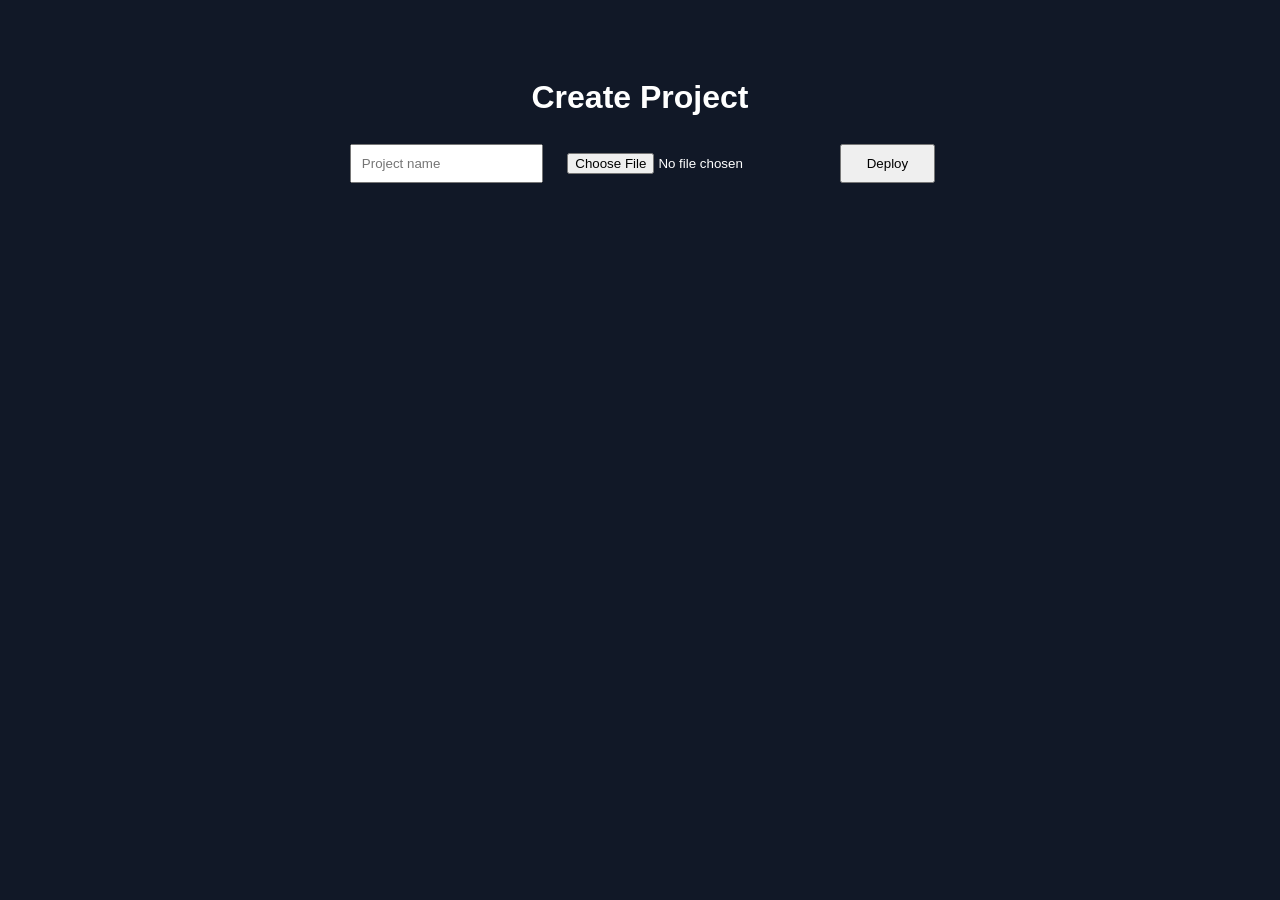
==== templates/create.html @ a61761f2 "Create create.html" ====
<!DOCTYPE html>

<html>

<head>

<link rel="stylesheet" href="/static/style.css">

</head>


<body>


<div class="box">


<h1>
Create Project
</h1>


<form method="post"
enctype="multipart/form-data">


<input
name="name"
placeholder="Project name"
>


<input
type="file"
name="file"
>


<button>
Deploy
</button>


</form>


</div>


</body>

</html>
---- static/style.css ----
body{

	background:#111827;

	color:white;

	font-family:Arial;

	text-align:center;

	padding:50px;

}


a{

	color:#38bdf8;

	font-size:20px;

	margin:10px;

}


input{

	padding:10px;

	margin:5px;

}


button{

	padding:10px 25px;

	cursor:pointer;

}
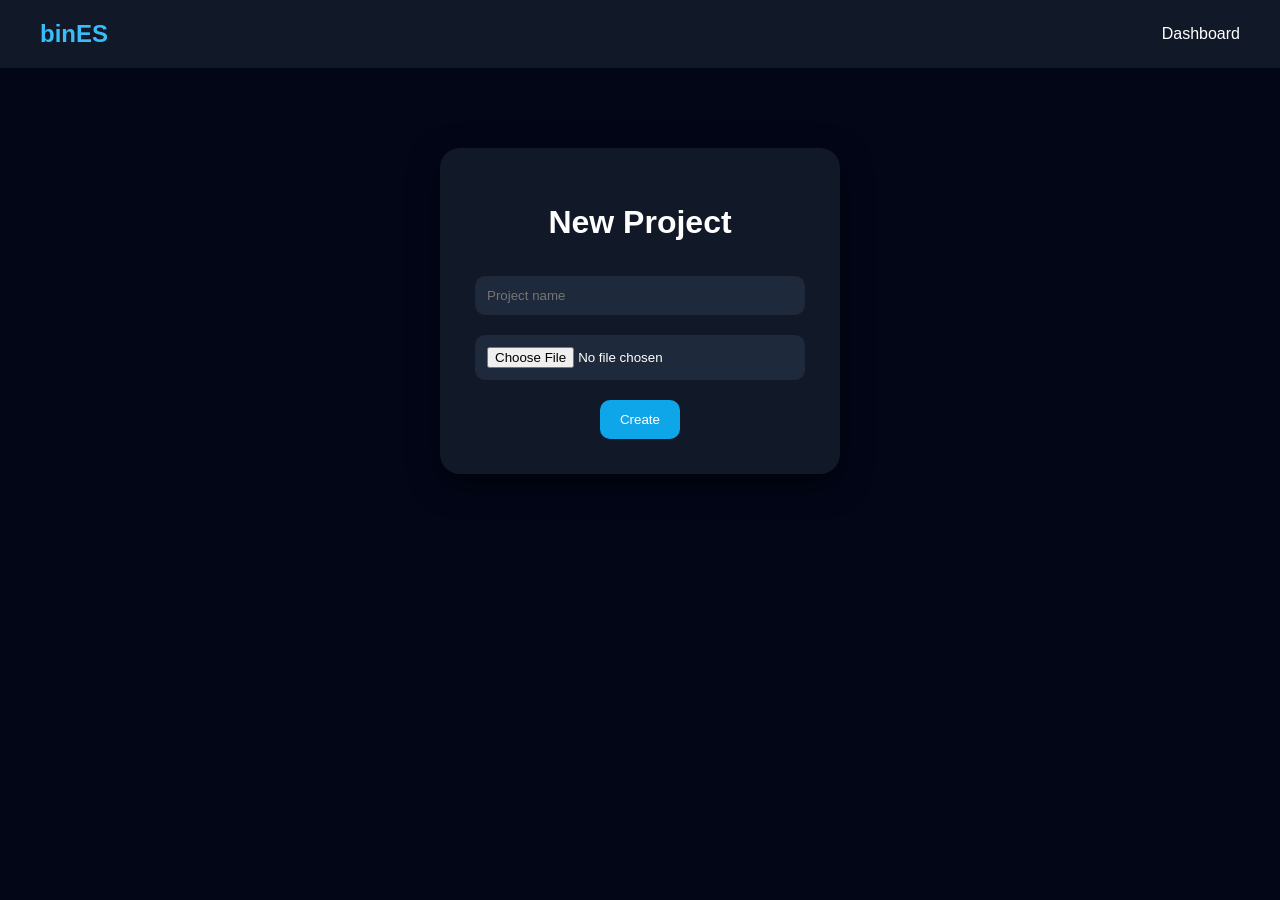
==== commit 332c489b: "Update create.html" ====
--- a/templates/create.html
+++ b/templates/create.html
@@ -1,52 +1,38 @@
 <!DOCTYPE html>
-
 <html>
 
 <head>
-
+<title>Create Project</title>
 <link rel="stylesheet" href="/static/style.css">
-
 </head>
 
+<body>
 
-<body>
+<nav>
+<h2>binES</h2>
+<a href="/dashboard">Dashboard</a>
+</nav>
 
 
 <div class="box">
 
-
 <h1>
-Create Project
+New Project
 </h1>
 
+<form method="post" enctype="multipart/form-data">
 
-<form method="post"
-enctype="multipart/form-data">
+<input name="name" placeholder="Project name" required>
 
-
-<input
-name="name"
-placeholder="Project name"
->
-
-
-<input
-type="file"
-name="file"
->
-
+<input type="file" name="file">
 
 <button>
-Deploy
+Create
 </button>
-
 
 </form>
 
-
 </div>
 
-
 </body>
-
 </html>
--- a/static/style.css
+++ b/static/style.css
@@ -1,42 +1,170 @@
-body{
-
-	background:#111827;
-
-	color:white;
-
-	font-family:Arial;
-
-	text-align:center;
-
-	padding:50px;
-
+*{
+	box-sizing:border-box;
+	font-family:Arial,sans-serif;
 }
 
+body{
+	margin:0;
+	background:#020617;
+	color:white;
+}
+
+nav{
+	display:flex;
+	justify-content:space-between;
+	align-items:center;
+	padding:20px 40px;
+	background:#111827;
+}
+
+nav h2{
+	margin:0;
+	color:#38bdf8;
+}
+
+nav a{
+	color:white;
+	text-decoration:none;
+	margin-left:20px;
+}
+
+.container{
+	width:90%;
+	max-width:1000px;
+	margin:40px auto;
+}
+
+.box{
+	width:400px;
+	max-width:90%;
+	margin:80px auto;
+	background:#111827;
+	padding:35px;
+	border-radius:20px;
+	box-shadow:0 10px 30px #0008;
+	text-align:center;
+}
+
+h1{
+	margin-bottom:25px;
+}
+
+input{
+	width:100%;
+	padding:12px;
+	margin:10px 0;
+	border:none;
+	border-radius:10px;
+	background:#1e293b;
+	color:white;
+}
+
+button,.btn{
+	display:inline-block;
+	padding:12px 20px;
+	background:#0ea5e9;
+	color:white;
+	border:none;
+	border-radius:10px;
+	text-decoration:none;
+	cursor:pointer;
+	margin-top:10px;
+}
+
+button:hover,.btn:hover{
+	background:#0284c7;
+}
+
+.projects{
+	display:grid;
+	grid-template-columns:repeat(auto-fit,minmax(280px,1fr));
+	gap:20px;
+	margin-top:30px;
+}
+
+.card{
+	background:#111827;
+	padding:25px;
+	border-radius:20px;
+	box-shadow:0 10px 25px #0006;
+}
+
+.card h2{
+	margin-top:0;
+}
+
+.status{
+	color:#22c55e;
+	font-weight:bold;
+}
+
+.delete{
+	display:inline-block;
+	margin-top:15px;
+	color:#ef4444;
+	text-decoration:none;
+}
+
+.log{
+	background:#000;
+	padding:20px;
+	border-radius:15px;
+	margin-top:25px;
+	overflow:auto;
+}
+
+.log pre{
+	color:#22c55e;
+	font-family:monospace;
+}
+
+.avatar{
+	width:120px;
+	height:120px;
+	border-radius:50%;
+	object-fit:cover;
+	margin:20px;
+	border:3px solid #38bdf8;
+}
+
+.profile{
+	background:#111827;
+	padding:30px;
+	border-radius:20px;
+	text-align:center;
+}
+
+.file{
+	background:#1e293b;
+	padding:15px;
+	border-radius:10px;
+	margin:15px 0;
+}
+
+.loading{
+	width:100%;
+	height:15px;
+	background:#1e293b;
+	border-radius:10px;
+	overflow:hidden;
+}
+
+.loading div{
+	height:100%;
+	width:50%;
+	background:#38bdf8;
+	animation:load 2s infinite;
+}
+
+@keyframes load{
+	0%{
+		transform:translateX(-100%);
+	}
+	100%{
+		transform:translateX(200%);
+	}
+}
 
 a{
-
 	color:#38bdf8;
-
-	font-size:20px;
-
-	margin:10px;
-
 }
-
-
-input{
-
-	padding:10px;
-
-	margin:5px;
-
-}
-
-
-button{
-
-	padding:10px 25px;
-
-	cursor:pointer;
-
-}
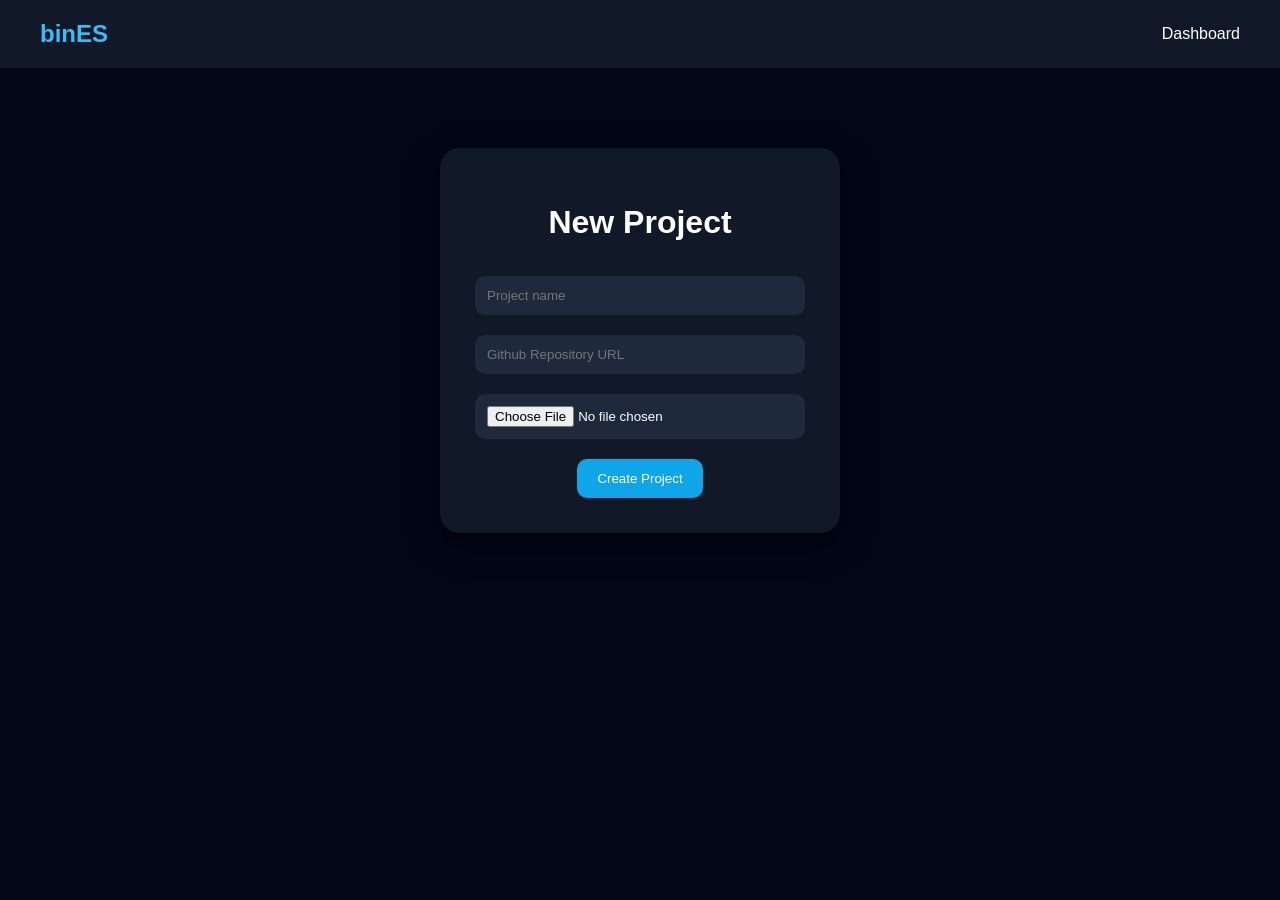
==== commit 5c26ed36: "Update create.html" ====
--- a/templates/create.html
+++ b/templates/create.html
@@ -2,37 +2,80 @@
 <html>
 
 <head>
-<title>Create Project</title>
+
+<title>Create Project - binES</title>
+
 <link rel="stylesheet" href="/static/style.css">
+
 </head>
+
 
 <body>
 
+
 <nav>
-<h2>binES</h2>
-<a href="/dashboard">Dashboard</a>
+
+<h2>
+binES
+</h2>
+
+
+<a href="/dashboard">
+Dashboard
+</a>
+
 </nav>
 
 
+
 <div class="box">
+
 
 <h1>
 New Project
 </h1>
 
+
+
 <form method="post" enctype="multipart/form-data">
 
-<input name="name" placeholder="Project name" required>
 
-<input type="file" name="file">
+
+<input
+name="name"
+placeholder="Project name"
+required
+>
+
+
+
+<input
+name="github"
+placeholder="Github Repository URL"
+>
+
+
+
+<input
+type="file"
+name="file"
+>
+
+
 
 <button>
-Create
+Create Project
 </button>
+
+
 
 </form>
 
+
+
 </div>
 
+
 </body>
+
 </html>
